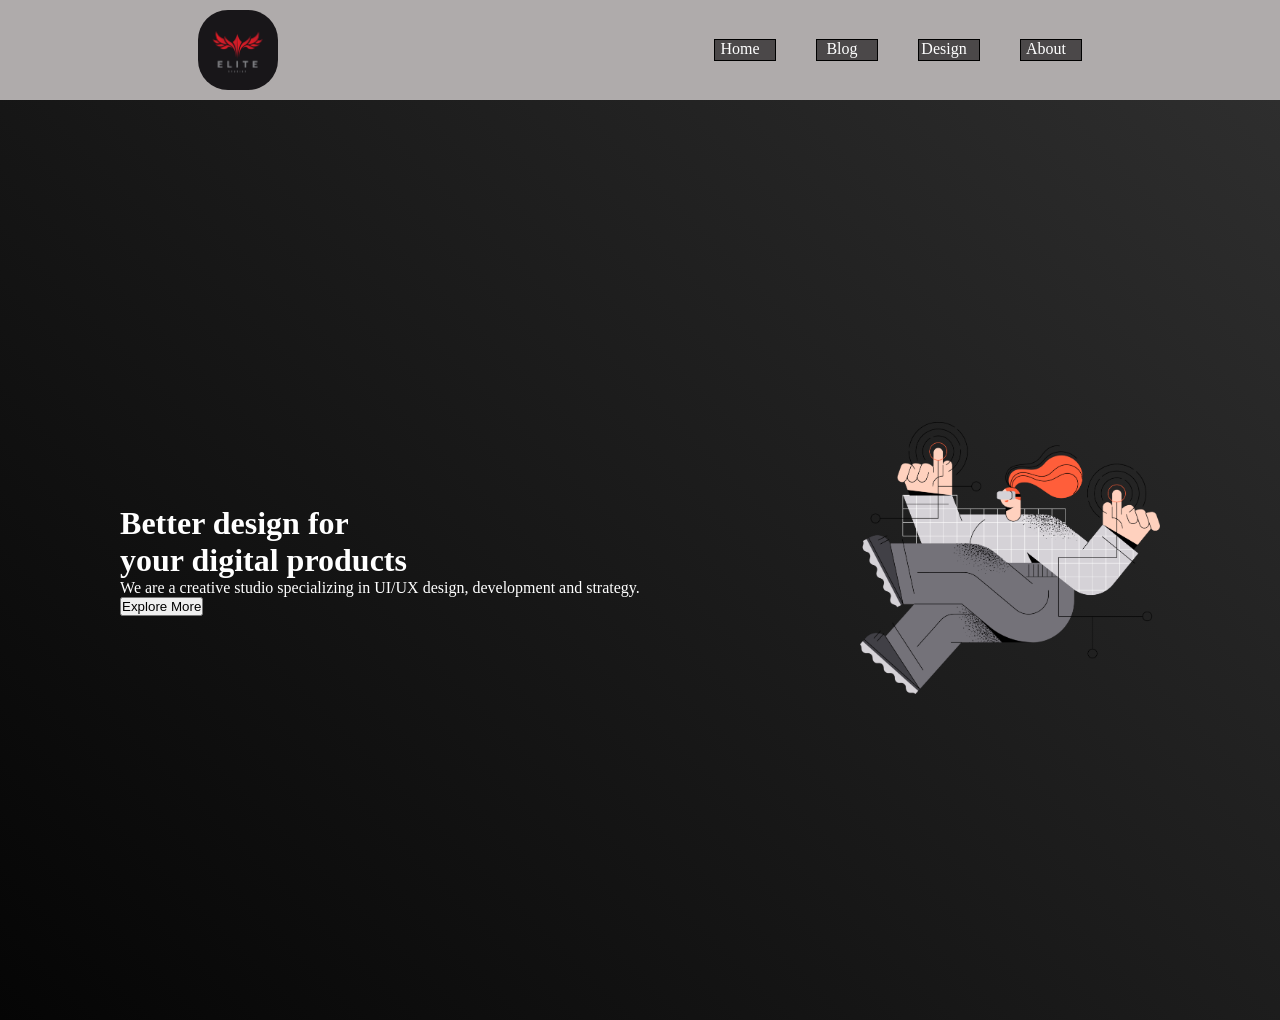
==== web.html @ c0546f7c "first commit added" ====
<!DOCTYPE html>
<html lang="en">
<head>
    <meta charset="UTF-8">
    <meta name="viewport" content="width=device-width, initial-scale=1.0">
    <title>Developers</title>
   <link rel="stylesheet" href="/style/web.css">
</head>
<body>
   <header>
    <nav>
        <div class="container">
            <div class="logo"><img src="./OFAAX40.jpg" alt="" class="logo"></div>
            <div class="menu">
                <div class="box">Home</div>
                <div class="box box1">Blog</div>
                <div class="box box2">Design</div>
                <div class="box box3">About</div>
            </div>
        </div>
    </nav>
   </header>
   <main>
    <div class="banner">
        <div class="banner-text">
            <h1 class="title">
              Better design for <br />
              your digital products
            </h1>
            <p class="descriptions">
              We are a creative studio specializing in UI/UX design, development
              and strategy.
            </p>
            <button class="btn">Explore More</button>
          </div>
          <div class="banner-logo">
            <img class="photo" src="banner.png" alt="" />
          </div>
    </div>
   </main>
   <footer></footer>
</body>
</html>
---- style/web.css ----
*{
    margin: 0px;
    padding: 0px;
}
.container{
    background-color: rgb(175, 171, 171) ;
    display: flex;
    justify-content: space-around;
    align-items: center;
    height: 100px;
    

}
.logo{
    height: 80px;
    width: 80px;
    border-radius: 30px;
    margin-left: 0px;
}

.menu{
    display: flex;
    
}
.box{
    width: 50px;
    height: 20px;
    justify-content: center;
    color: white;
    display: flex;
    margin-left: 40px;
    background-color:rgb(75, 72, 73);
    border: 1px solid black;
    padding-right: 10px;
    cursor: pointer;
}
.box:hover{background-color: rgb(219, 24, 24) ;}


.banner{
    display: flex;
    justify-content: space-around;
    padding: 10px;
/* margin-top: 40px; */
align-items: center;
height:100vh;
background-image: url("background.png"),linear-gradient(45deg, rgb(5, 5, 5), #2e2e2e);
color: white;
background-repeat: no-repeat;
background-position: center;
background-size: cover;
}
.photo{
    width: 300px;
}
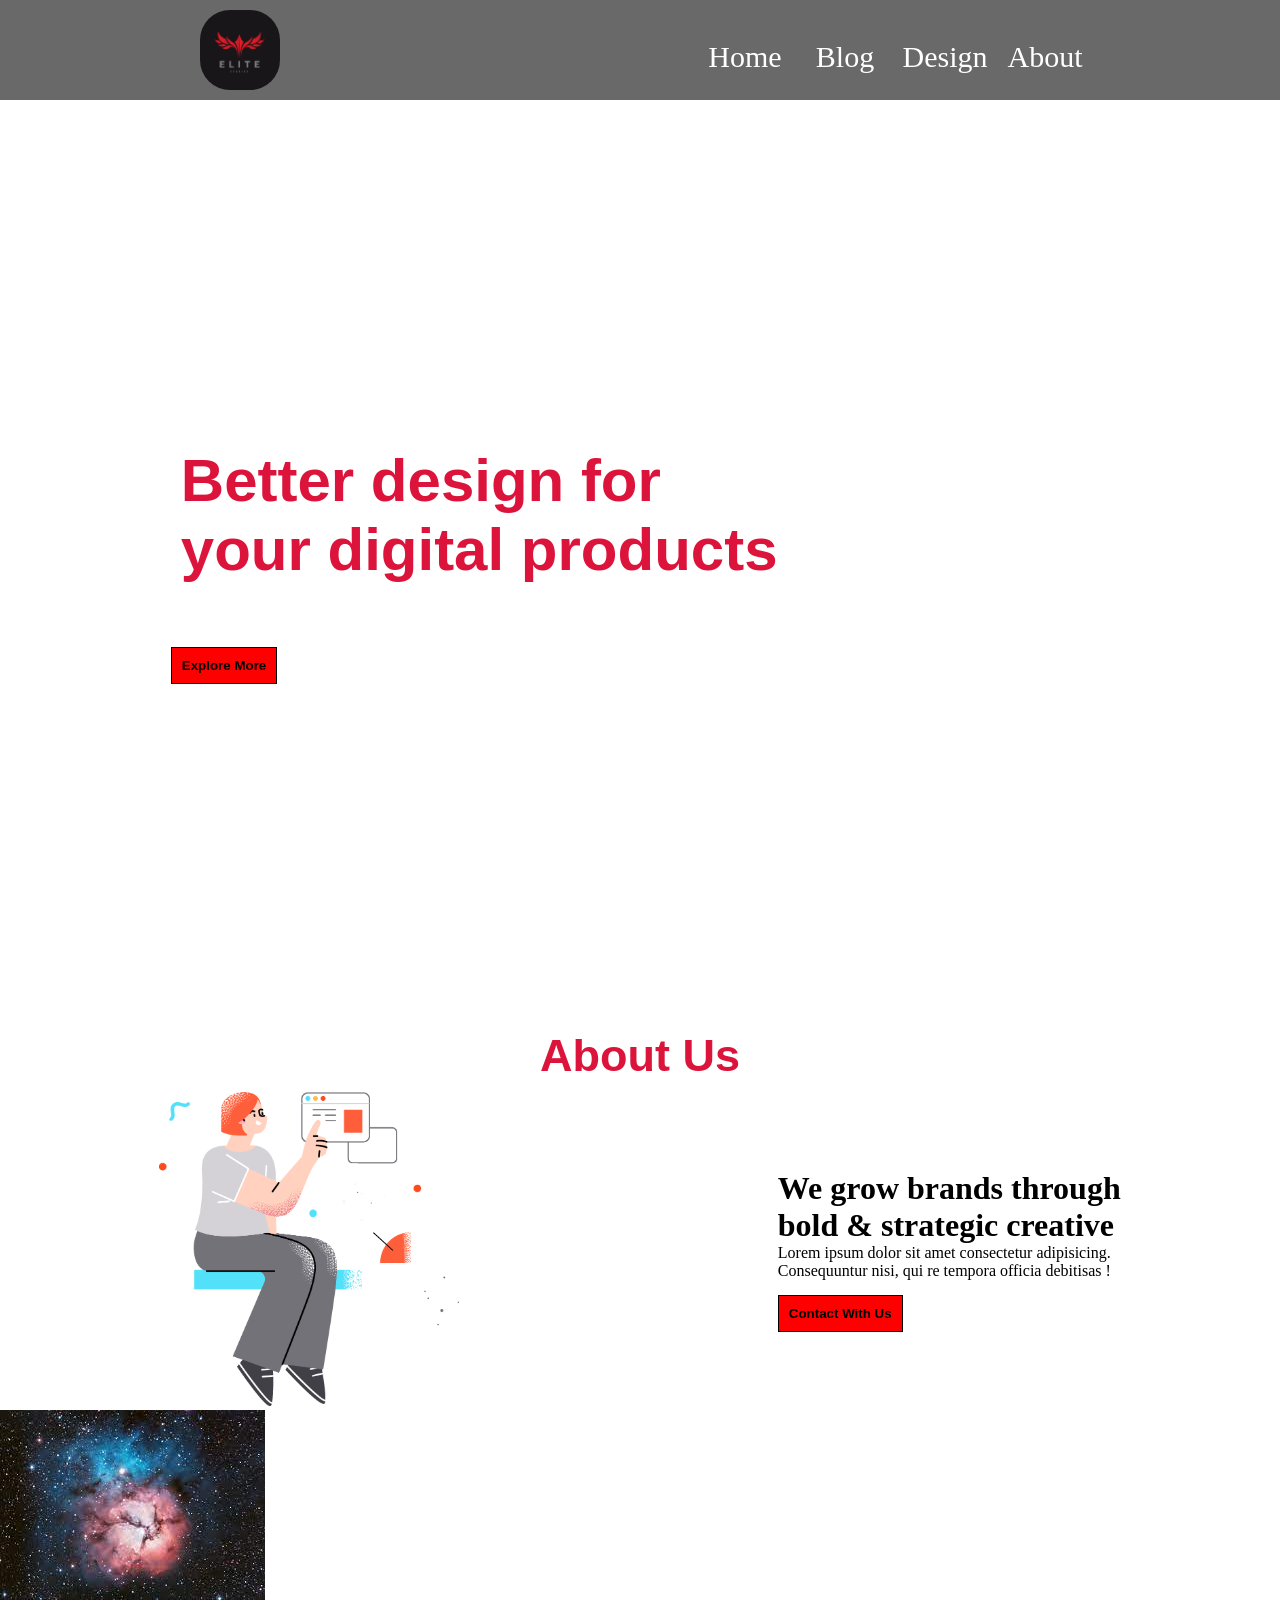
==== commit 72fa58ff: "added image" ====
--- a/web.html
+++ b/web.html
@@ -34,9 +34,30 @@
             <button class="btn">Explore More</button>
           </div>
           <div class="banner-logo">
-            <img class="photo" src="banner.png" alt="" />
+            <img class="photo" src="./images/background (2).png" alt="" >
           </div>
     </div>
+
+    <section>
+      <h1 class="titles">About Us</h1>
+    </section>
+  
+     <div class="about">
+      <div class="pic"><img class="photo"src="section.png" alt=""></div>
+      <div class="us"><h1>We grow brands through <br>
+        bold & strategic creative</h1>
+        <p>Lorem ipsum dolor sit amet consectetur adipisicing. <br> Consequuntur nisi, qui re tempora officia debitisas !</p>
+        <button class="btn">Contact With Us</button>
+        </div>
+    </div>
+     </div>
+
+    <section>
+
+      <img src="./download.jpg" alt="">
+    
+    </section>
+     
    </main>
    <footer></footer>
 </body>
--- a/style/web.css
+++ b/style/web.css
@@ -3,7 +3,8 @@
     padding: 0px;
 }
 .container{
-    background-color: rgb(175, 171, 171) ;
+    background-color: dimgrey;
+    
     display: flex;
     justify-content: space-around;
     align-items: center;
@@ -29,10 +30,9 @@
     color: white;
     display: flex;
     margin-left: 40px;
-    background-color:rgb(75, 72, 73);
-    border: 1px solid black;
     padding-right: 10px;
     cursor: pointer;
+    font-size: 30px;
 }
 .box:hover{background-color: rgb(219, 24, 24) ;}
 
@@ -44,7 +44,7 @@
 /* margin-top: 40px; */
 align-items: center;
 height:100vh;
-background-image: url("background.png"),linear-gradient(45deg, rgb(5, 5, 5), #2e2e2e);
+background-image: url("./images/background.png"),;
 color: white;
 background-repeat: no-repeat;
 background-position: center;
@@ -54,9 +54,54 @@
     width: 300px;
 }
 
+.title{
+    padding: 10px;
+    color: crimson;
+    font-family: Verdana, Geneva, Tahoma, sans-serif;
+    font-size: 60px;
+}
+
+.btn{
+    padding: 10px;
+    margin-top: 15px;
+    background-color: red;
+    border: 1px solid black;
+    font-weight: bolder;
+
+}
+
+.descriptions{
+        padding: 10px;
+        font-family: Verdana, Geneva, Tahoma, sans-serif;
+}
+
+
+.titles{
+    color: crimson;
+    padding: 10px;
+    font-family: Verdana, Geneva, Tahoma, sans-serif;
+    font-size: 45px;
+    text-align: center;
+}
+
+.about{
+    display: flex;
+    justify-content: space-around;
+    align-items: center;
+ 
+
+}
 
 
 
 
 
 
+
+
+
+
+
+
+
+
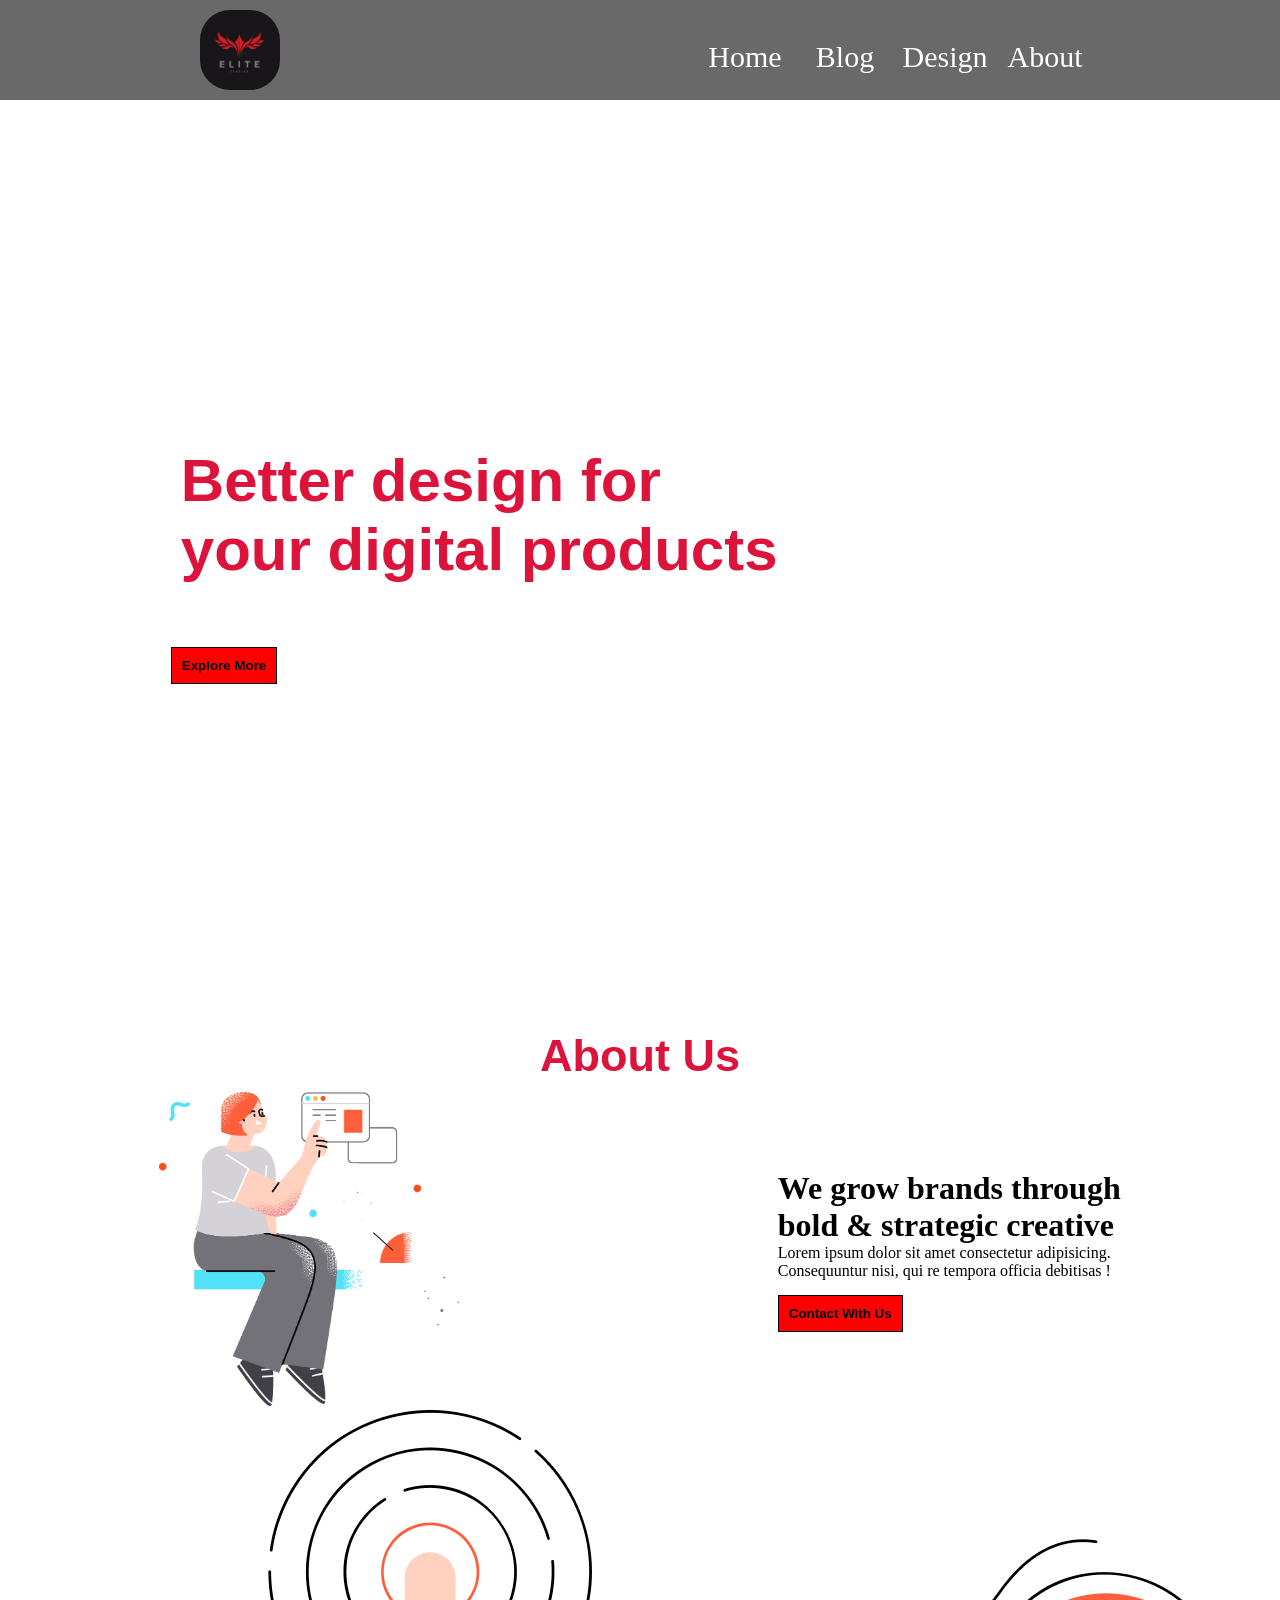
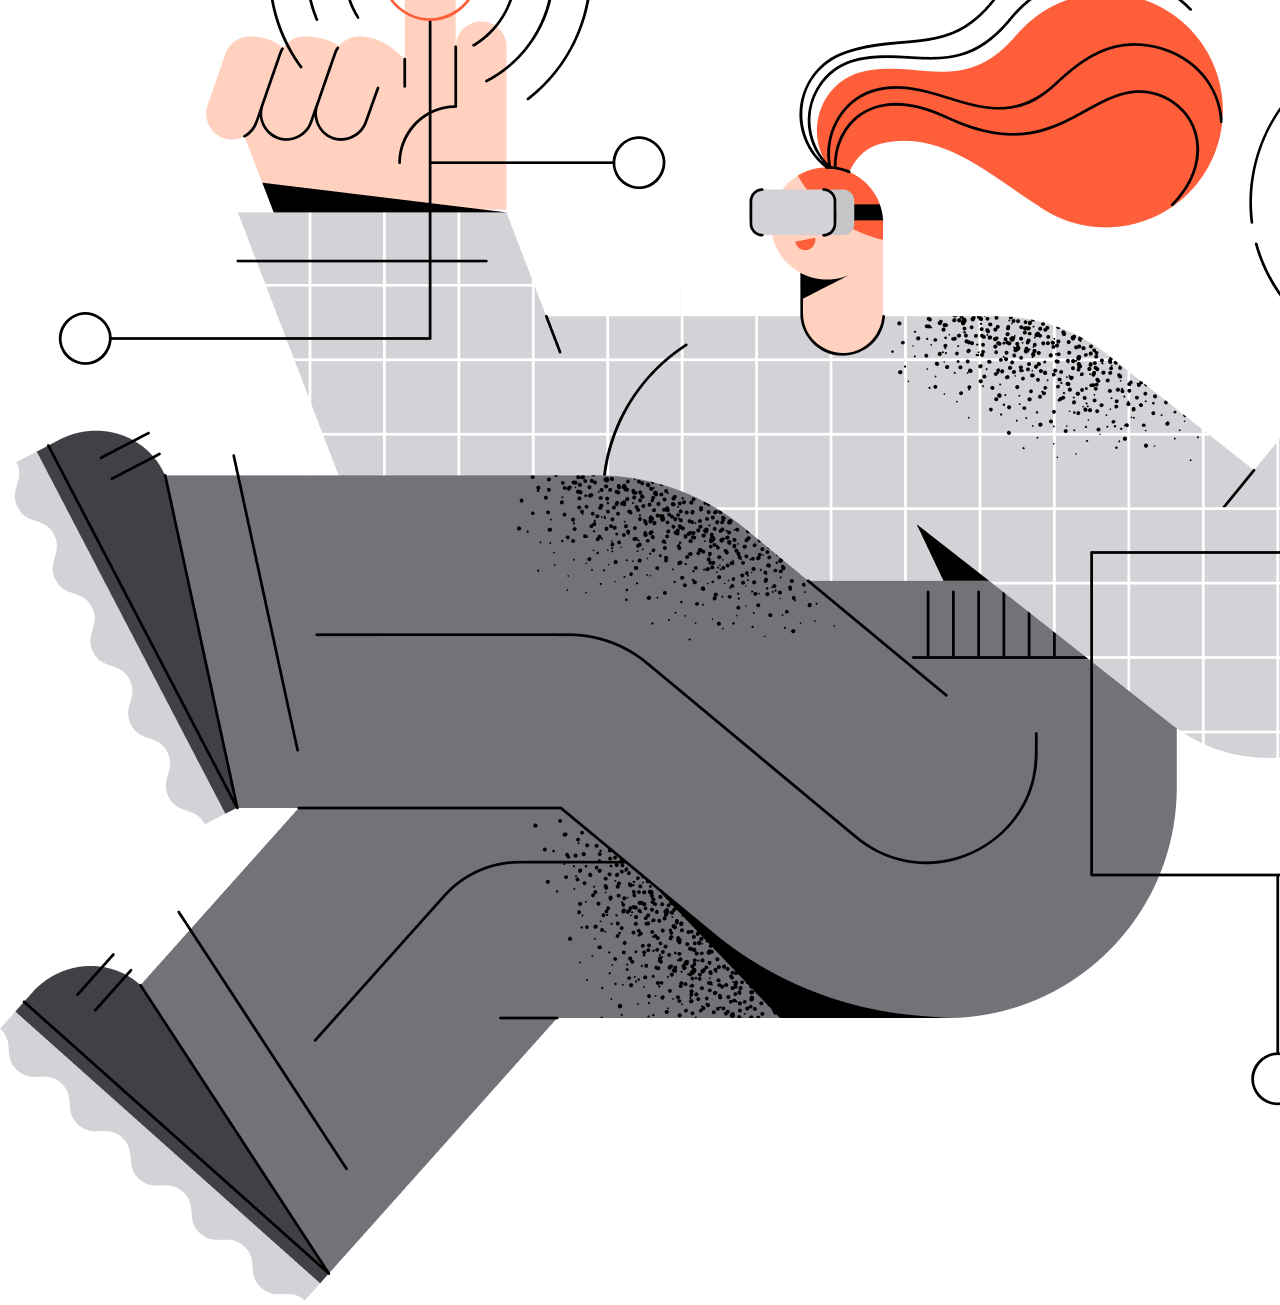
==== commit f9943304: "icon" ====
--- a/web.html
+++ b/web.html
@@ -53,8 +53,10 @@
      </div>
 
     <section>
-
-      <img src="./download.jpg" alt="">
+          <div class="sr">
+            <img src="./banner.png" alt="">
+          </div>
+      
     
     </section>
      
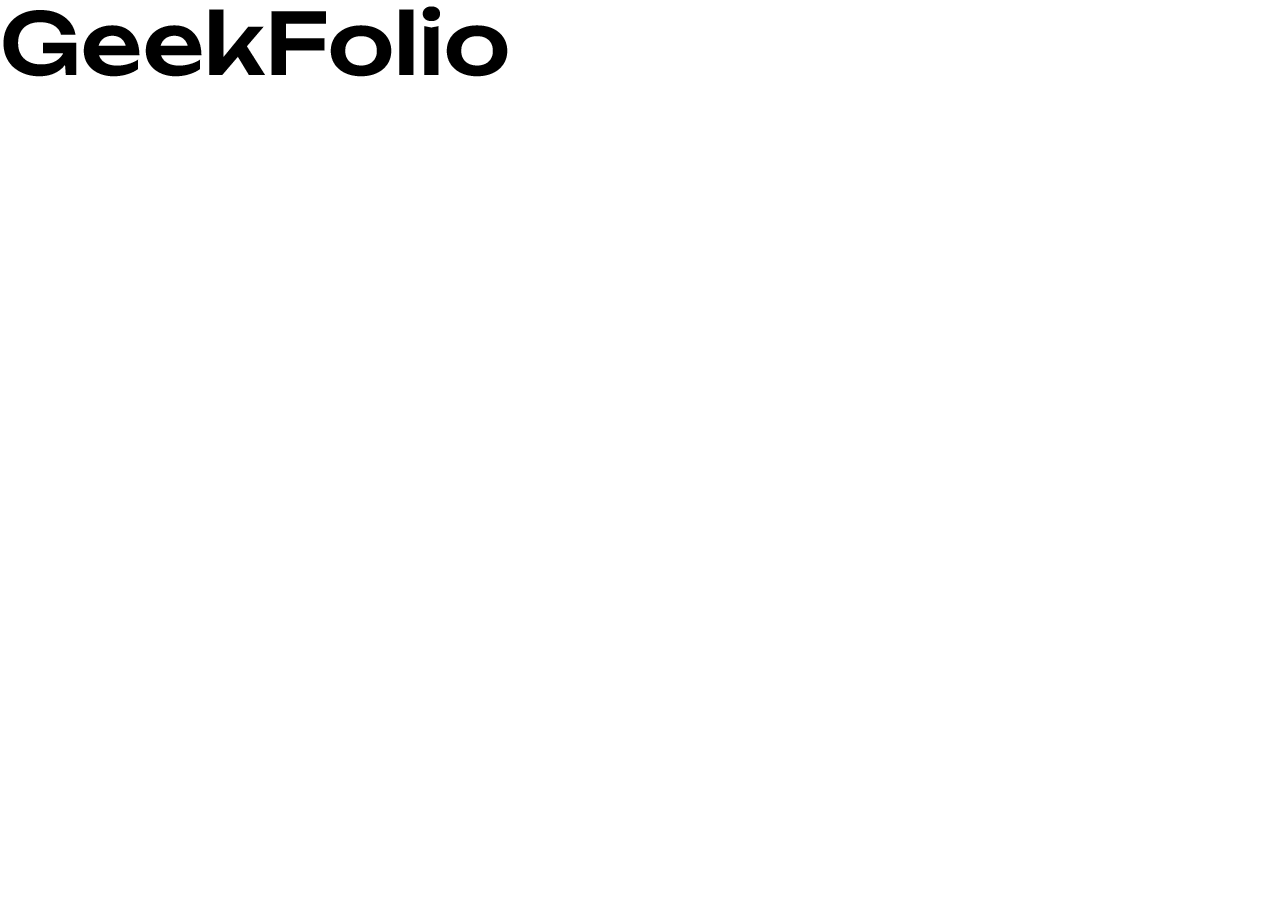
==== commit 191d4e69: "changed" ====
--- a/web.html
+++ b/web.html
@@ -1,66 +1,23 @@
 <!DOCTYPE html>
 <html lang="en">
 <head>
-    <meta charset="UTF-8">
-    <meta name="viewport" content="width=device-width, initial-scale=1.0">
-    <title>Developers</title>
-   <link rel="stylesheet" href="/style/web.css">
+  <meta charset="UTF-8">
+  <meta name="viewport" content="width=device-width, initial-scale=1.0">
+  <title>Document</title>
+  <link rel="stylesheet" href="style/web.css">
 </head>
 <body>
-   <header>
+
+  <header>
     <nav>
-        <div class="container">
-            <div class="logo"><img src="./OFAAX40.jpg" alt="" class="logo"></div>
-            <div class="menu">
-                <div class="box">Home</div>
-                <div class="box box1">Blog</div>
-                <div class="box box2">Design</div>
-                <div class="box box3">About</div>
-            </div>
-        </div>
+ <div class="banner">
+  <img src="logo-dark.png" alt="">
+ </div>
     </nav>
-   </header>
-   <main>
-    <div class="banner">
-        <div class="banner-text">
-            <h1 class="title">
-              Better design for <br />
-              your digital products
-            </h1>
-            <p class="descriptions">
-              We are a creative studio specializing in UI/UX design, development
-              and strategy.
-            </p>
-            <button class="btn">Explore More</button>
-          </div>
-          <div class="banner-logo">
-            <img class="photo" src="./images/background (2).png" alt="" >
-          </div>
-    </div>
-
-    <section>
-      <h1 class="titles">About Us</h1>
-    </section>
+  </header>
+  <main></main>
+  <footer></footer>
   
-     <div class="about">
-      <div class="pic"><img class="photo"src="section.png" alt=""></div>
-      <div class="us"><h1>We grow brands through <br>
-        bold & strategic creative</h1>
-        <p>Lorem ipsum dolor sit amet consectetur adipisicing. <br> Consequuntur nisi, qui re tempora officia debitisas !</p>
-        <button class="btn">Contact With Us</button>
-        </div>
-    </div>
-     </div>
-
-    <section>
-          <div class="sr">
-            <img src="./banner.png" alt="">
-          </div>
-      
-    
-    </section>
-     
-   </main>
-   <footer></footer>
 </body>
-</html>+</html>
+ 
--- a/style/web.css
+++ b/style/web.css
@@ -1,95 +1,6 @@
 *{
     margin: 0px;
     padding: 0px;
-}
-.container{
-    background-color: dimgrey;
-    
-    display: flex;
-    justify-content: space-around;
-    align-items: center;
-    height: 100px;
-    
-
-}
-.logo{
-    height: 80px;
-    width: 80px;
-    border-radius: 30px;
-    margin-left: 0px;
-}
-
-.menu{
-    display: flex;
-    
-}
-.box{
-    width: 50px;
-    height: 20px;
-    justify-content: center;
-    color: white;
-    display: flex;
-    margin-left: 40px;
-    padding-right: 10px;
-    cursor: pointer;
-    font-size: 30px;
-}
-.box:hover{background-color: rgb(219, 24, 24) ;}
-
-
-.banner{
-    display: flex;
-    justify-content: space-around;
-    padding: 10px;
-/* margin-top: 40px; */
-align-items: center;
-height:100vh;
-background-image: url("./images/background.png"),;
-color: white;
-background-repeat: no-repeat;
-background-position: center;
-background-size: cover;
-}
-.photo{
-    width: 300px;
-}
-
-.title{
-    padding: 10px;
-    color: crimson;
-    font-family: Verdana, Geneva, Tahoma, sans-serif;
-    font-size: 60px;
-}
-
-.btn{
-    padding: 10px;
-    margin-top: 15px;
-    background-color: red;
-    border: 1px solid black;
-    font-weight: bolder;
-
-}
-
-.descriptions{
-        padding: 10px;
-        font-family: Verdana, Geneva, Tahoma, sans-serif;
-}
-
-
-.titles{
-    color: crimson;
-    padding: 10px;
-    font-family: Verdana, Geneva, Tahoma, sans-serif;
-    font-size: 45px;
-    text-align: center;
-}
-
-.about{
-    display: flex;
-    justify-content: space-around;
-    align-items: center;
- 
-
 }
 
 
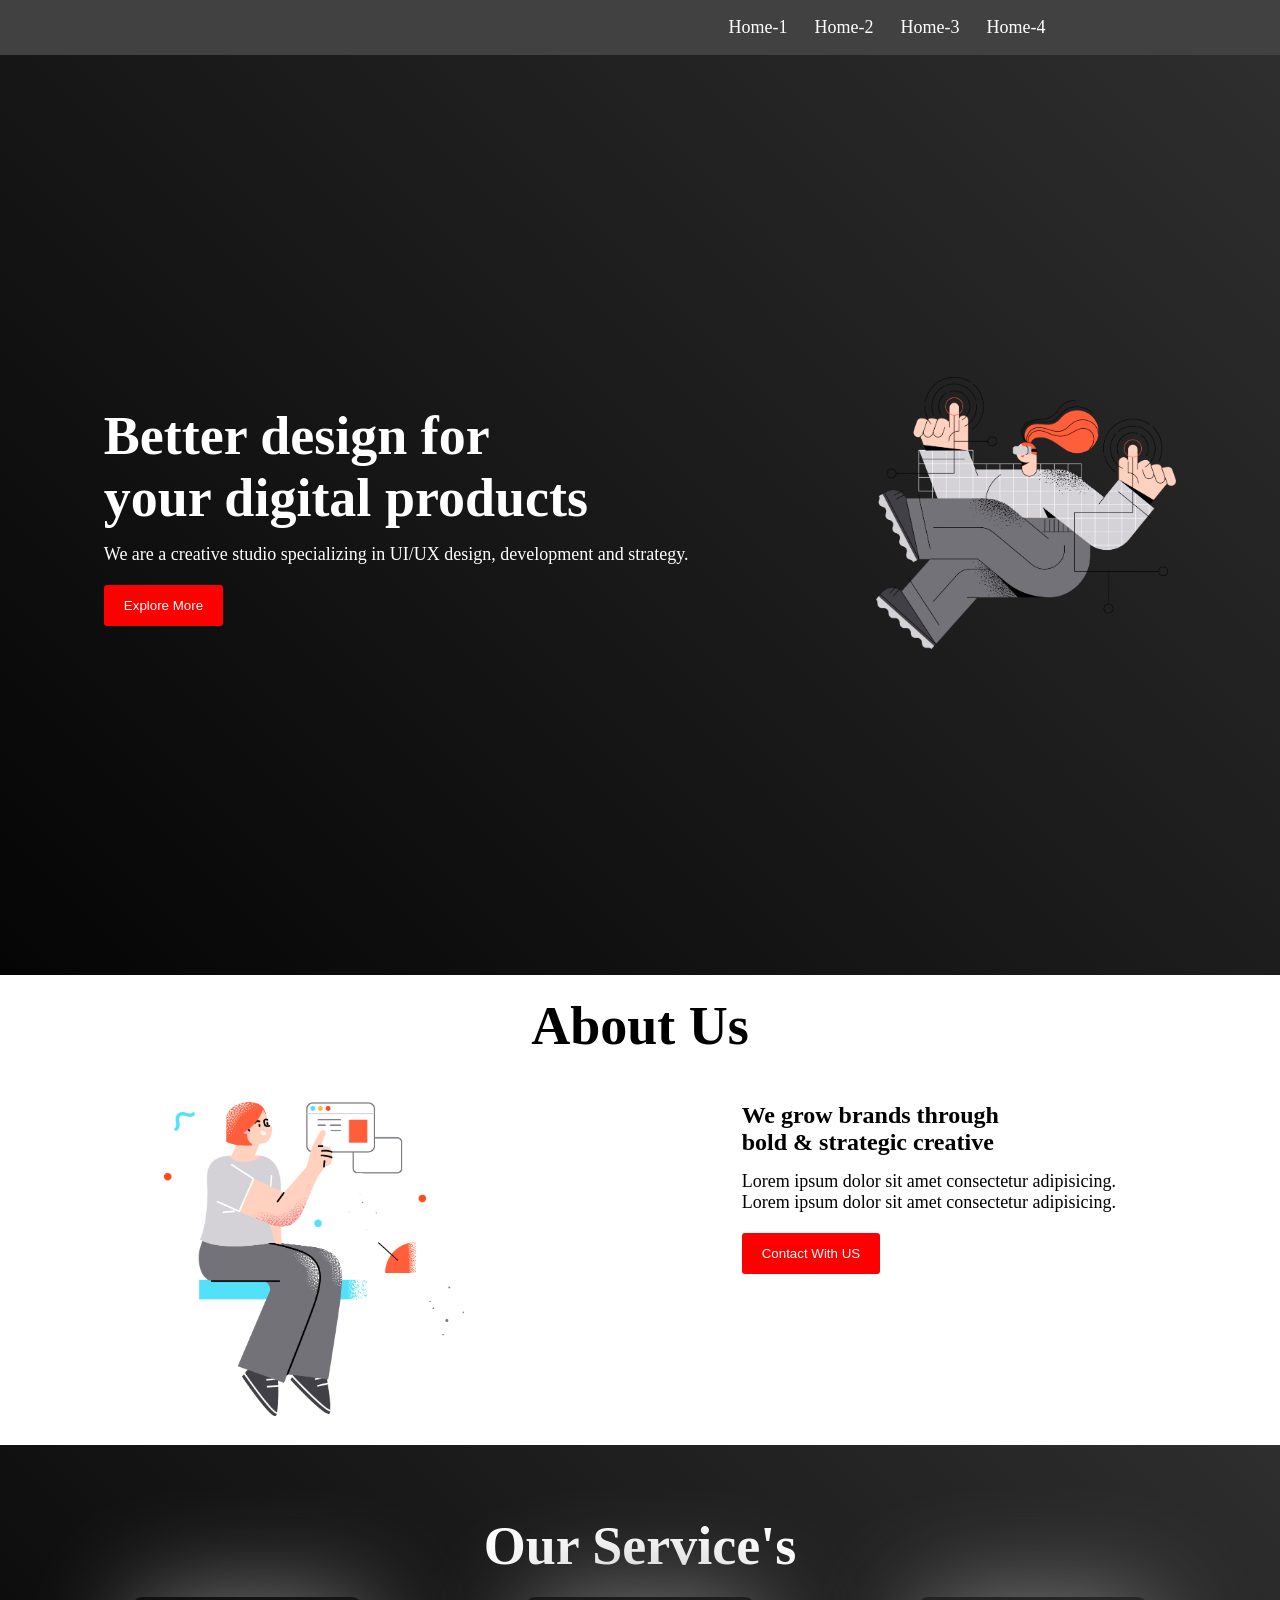
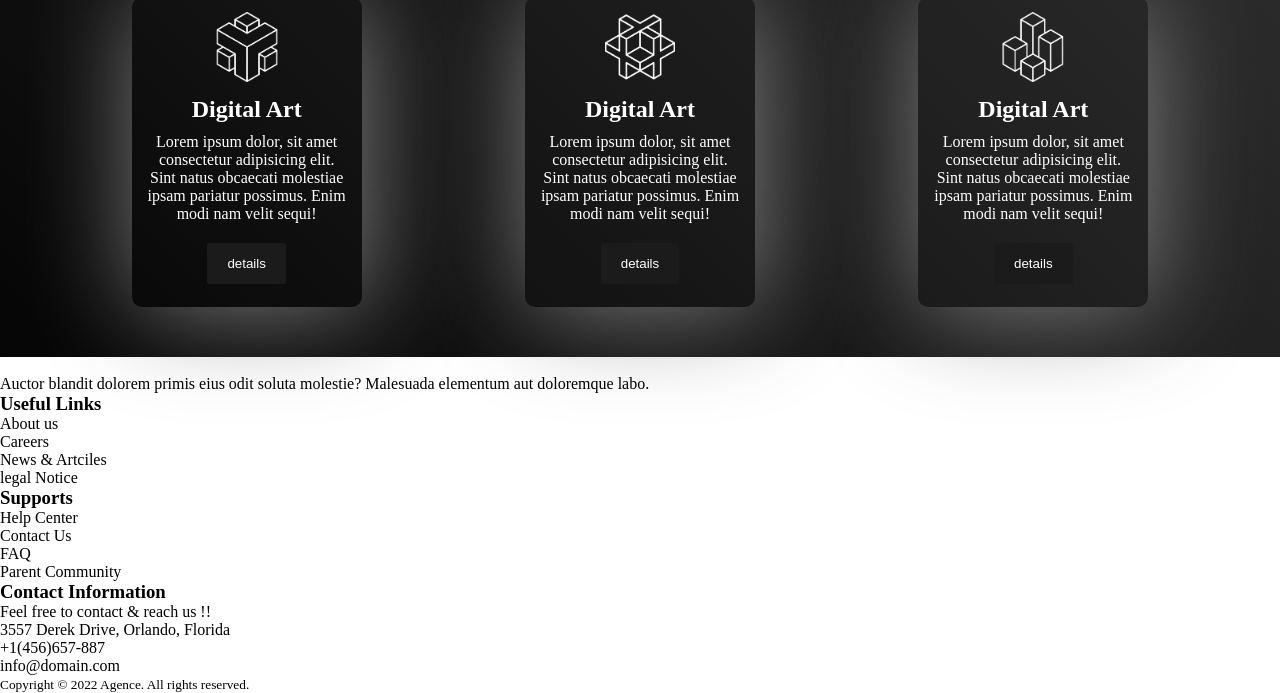
==== commit 1673e29b: "cool" ====
--- a/web.html
+++ b/web.html
@@ -10,13 +10,144 @@
 
   <header>
     <nav>
- <div class="banner">
-  <img src="logo-dark.png" alt="">
- </div>
+      <div class="menu-container">
+        <div class="logo">
+          <img class="logo" src="./logo/logo-light.png" alt="" />
+        </div>
+        <div class="menus">
+          <li class="item">Home-1</li>
+          <li class="item">Home-2</li>
+          <li class="item">Home-3</li>
+          <li class="item">Home-4</li>
+        </div>
+      </div>
     </nav>
   </header>
-  <main></main>
-  <footer></footer>
+  <main>
+    <!-- banner section start from here -->
+    <div class="banner-container">
+      <div class="banner-text">
+        <h1 class="title">
+          Better design for <br />
+          your digital products
+        </h1>
+        <p class="descriptions">
+          We are a creative studio specializing in UI/UX design, development
+          and strategy.
+        </p>
+        <button class="btn">Explore More</button>
+      </div>
+      <div class="banner-logo">
+        <img class="photo" src="./images/banner.png" alt="" />
+      </div>
+    </div>
+    <!-- about us section start from here  -->
+
+    <section>
+      <h1 class="about-us title">About Us</h1>
+      <div class="about-us-container">
+        <div class="about-us-text">
+          <h1 class="second-title">
+            We grow brands through <br />
+            bold & strategic creative
+          </h1>
+          <p class="descriptions">
+            Lorem ipsum dolor sit amet consectetur adipisicing. <br />
+            Lorem ipsum dolor sit amet consectetur adipisicing.
+          </p>
+          <button class="btn">Contact With US</button>
+        </div>
+        <div class="about-us-image">
+          <img class="photo" src="./images/section.png" alt="" />
+        </div>
+      </div>
+    </section>
+
+    <section>
+      <div class="service-container">
+        <h1 class="about-us title">Our Service's</h1>
+        <div class="box-container">
+          <div class="box">
+            <img class="icon" src="./icon/0.png" alt="" />
+            <h1 class="box-title">Digital Art</h1>
+            <p>
+              Lorem ipsum dolor, sit amet consectetur adipisicing elit. Sint
+              natus obcaecati molestiae ipsam pariatur possimus. Enim modi nam
+              velit sequi!
+            </p>
+            <button class="btn box-btn">details</button>
+          </div>
+          <div class="box">
+            <img class="icon" src="./icon/1.png" alt="" />
+            <h1 class="box-title">Digital Art</h1>
+            <p>
+              Lorem ipsum dolor, sit amet consectetur adipisicing elit. Sint
+              natus obcaecati molestiae ipsam pariatur possimus. Enim modi nam
+              velit sequi!
+            </p>
+            <button class="btn box-btn">details</button>
+          </div>
+          <div class="box">
+            <img class="icon" src="./icon/2.png" alt="" />
+            <h1 class="box-title">Digital Art</h1>
+            <p>
+              Lorem ipsum dolor, sit amet consectetur adipisicing elit. Sint
+              natus obcaecati molestiae ipsam pariatur possimus. Enim modi nam
+              velit sequi!
+            </p>
+            <button class="btn box-btn">details</button>
+          </div>
+        </div>
+      </div>
+    </section>
+  </main>
+  <footer>
+    <div class="footer-container">
+      <div class="logo-box">
+        <img class="logo" src="./logo/logo-light.png" alt="" />
+        <p>
+          Auctor blandit dolorem primis eius odit soluta molestie? Malesuada
+          elementum aut doloremque labo.
+        </p>
+        <div class="icons">
+          <i class="fa-brands fa-facebook"></i>
+          <i class="fa-brands fa-twitter"></i>
+          <i class="fa-brands fa-instagram"></i>
+          <i class="fa-brands fa-youtube"></i>
+        </div>
+      </div>
+      <div class="Useful-links">
+        <h3 class="footer-title">Useful Links</h3>
+
+        <p>About us</p>
+        <p>Careers</p>
+        <p>News & Artciles</p>
+        <p>legal Notice</p>
+      </div>
+      <div class="supports">
+        <h3 class="footer-title">Supports</h3>
+
+        <p>Help Center</p>
+        <p>Contact Us</p>
+        <p>FAQ</p>
+        <p>Parent Community</p>
+      </div>
+      <div class="contact">
+        <h3 class="footer-title">Contact Information</h3>
+        <p>Feel free to contact & reach us !!</p>
+        <p>
+          <i class="fa-solid fa-location-pin"></i>3557 Derek Drive, Orlando,
+          Florida
+        </p>
+        <p><i class="fa-solid fa-phone-volume"></i>+1(456)657-887</p>
+        <p><i class="fa-solid fa-envelope d"></i>info@domain.com</p>
+      </div>
+    </div>
+    <!-- <hr  class="hr"/> -->
+    <p class="copy">
+      <small>Copyright &copy; 2022 Agence. All rights reserved.</small>
+    </p>
+  </footer>
   
 </body>
 </html>
--- a/style/web.css
+++ b/style/web.css
@@ -1,6 +1,115 @@
 *{
     margin: 0px;
     padding: 0px;
+}
+
+.menu-container{
+    display:flex;
+    justify-content:space-around;
+    background-color: #424141;
+    color: white;
+    padding: 12px;
+}
+.menus{
+    display: flex;
+    list-style: none;
+}
+.item{
+    margin-right:17px;
+    padding: 5px;
+    font-size: 18px;
+}
+.logo{
+    width:100px;
+    padding: 5px;
+ 
+}
+.banner-container{
+display: flex;
+justify-content:space-around;
+padding: 10px;
+/* margin-top: 40px; */
+align-items: center;
+height:100vh;
+background-image: url("./images/background.png"),linear-gradient(45deg, rgb(5, 5, 5), #2e2e2e);
+color: white;
+background-repeat: no-repeat;
+background-position: center;
+background-size: cover;
+/* background-blend-mode: overlay; */
+}
+.photo{
+    width: 300px;
+}
+.banner-text{
+
+}
+.title{
+font-size:54px;
+font-weight: bold;
+
+}
+
+.descriptions{
+    font-size: 18px;
+    margin-top:15px
+}
+.btn{
+    margin-top: 20px;
+    padding: 13px 20px;
+    outline: none;
+    background-color: red;
+    border-radius: 3px;
+    border: none;
+    color: white;
+}
+
+
+.about-us-container{
+    display: flex;
+    padding: 25px;
+    justify-content: space-around;
+    margin-top:20px;
+    flex-direction: row-reverse;
+}
+
+.about-us{
+    text-align: center;
+    padding-top:20px;
+}
+
+.box{
+    width: 200px;
+    height: 280px;
+    /* border: 1px solid gray; */
+    padding: 15px;
+    text-align: center;
+    box-shadow: 4px  2px 105px gray;
+    border-radius: 10px;
+}
+.box-title{
+    padding:10px;
+}
+.box-btn{
+    background-color: #1c1b1b;
+}
+.icon{
+    width:70px;
+    color: #2e2e2e;
+}
+.service-container{
+    /* height:50vh; */
+    background-image: url("./images/background.png"),linear-gradient(45deg,rgb(5, 5, 5), #2e2e2e);
+    color: white;
+    padding: 50px;
+    flex-wrap: wrap;
+
+
+}
+.box-container{
+    display: flex;
+    justify-content: space-around;
+    margin-top: 20px;
 }
 
 
@@ -16,3 +125,4 @@
 
 
 
+
